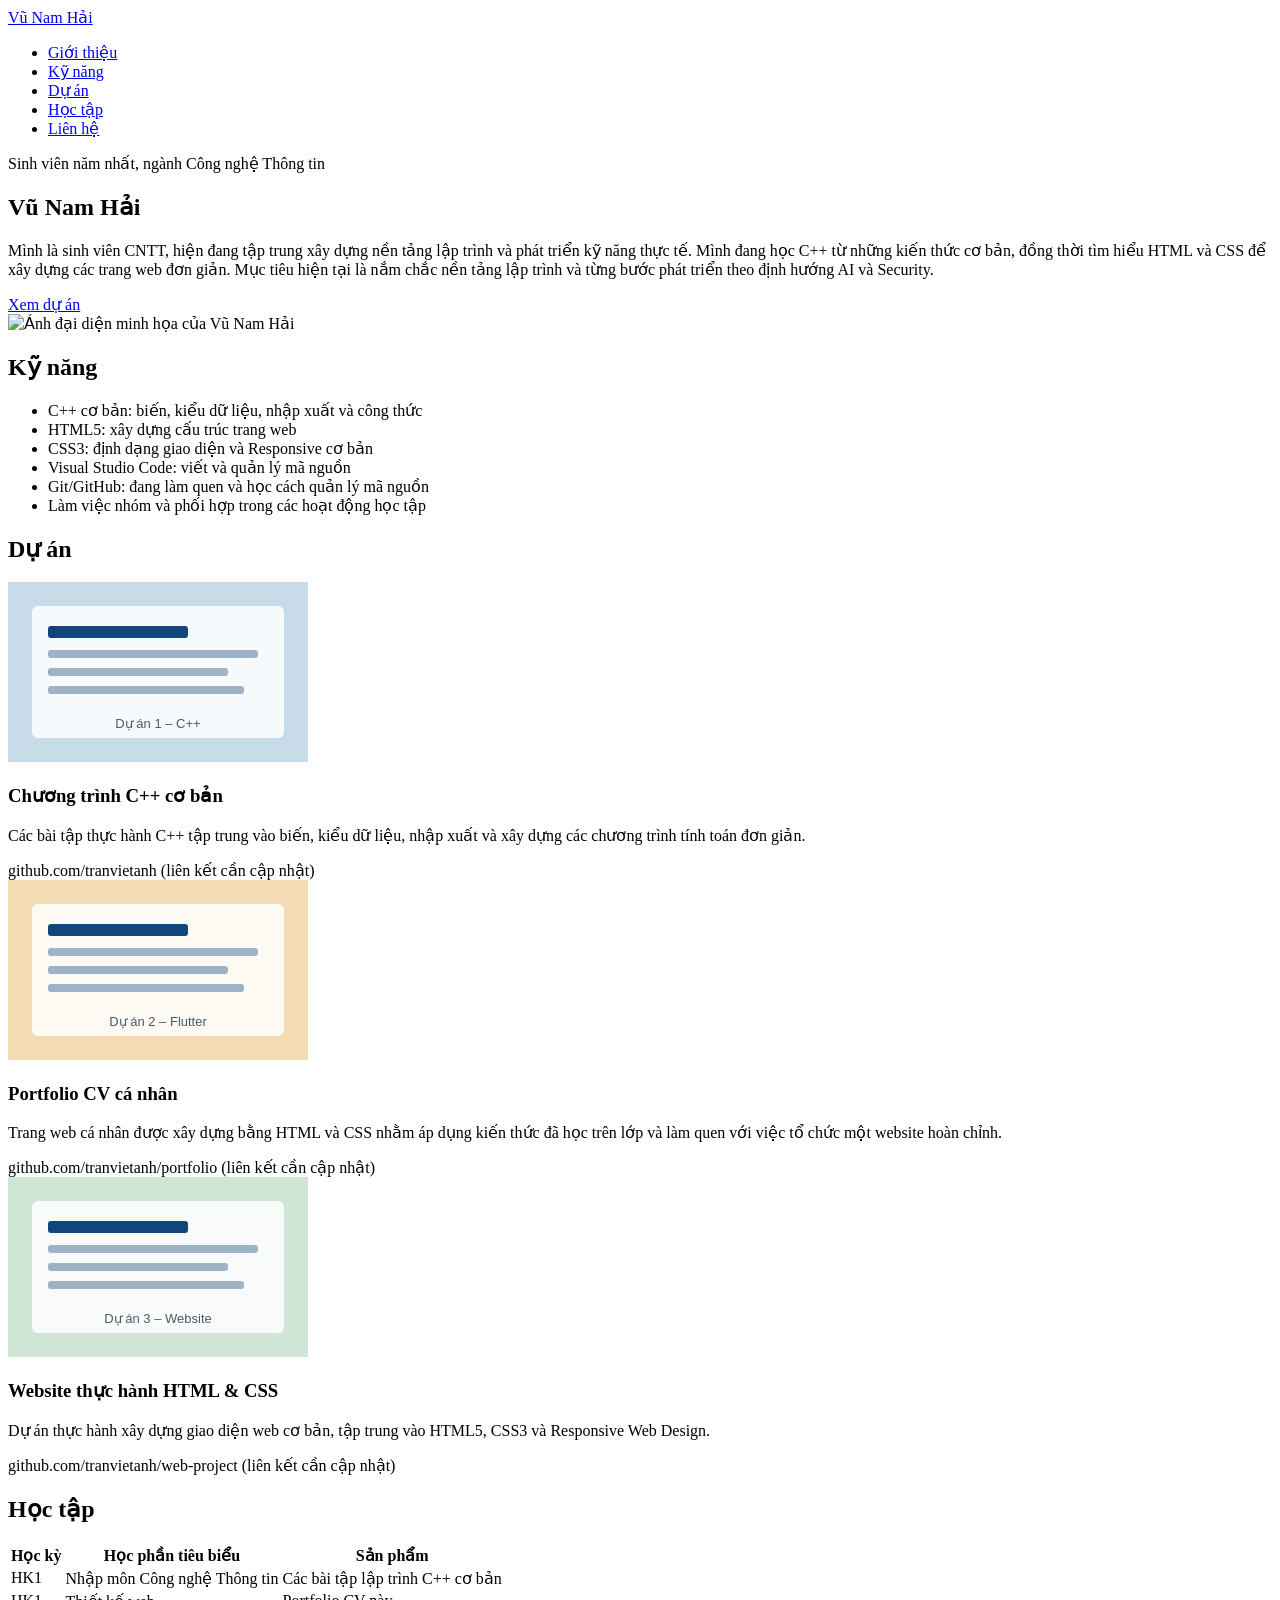
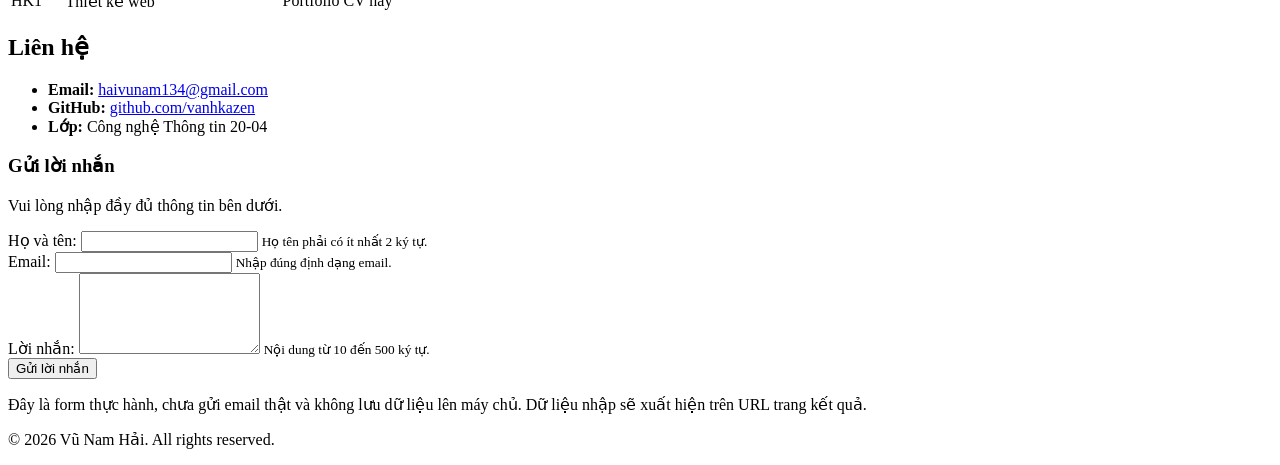
==== index.html @ a6e7770d "Add files via upload" ====
<!doctype html>
<html lang="vi">

<head>
  <meta charset="UTF-8" />
  <meta name="viewport" content="width=device-width, initial-scale=1.0" />
  <title>Vũ Nam Hải - Portfolio CV</title>
  <link rel="preconnect" href="https://fonts.googleapis.com" />
  <link rel="stylesheet" href="https://fonts.googleapis.com/css2?family=Inter:wght@400;500;600;700&display=swap" />
  <link rel="stylesheet" href="D:\CNTT20-04\portfolio\css\style.css" />
</head>

<body>
  <header class="site-header">
    <div class="container">
      <a class="logo" href="#gioi-thieu">Vũ Nam Hải</a>
      <nav aria-label="Menu chính">
        <ul class="menu">
          <li><a href="#gioi-thieu">Giới thiệu</a></li>
          <li><a href="#ky-nang">Kỹ năng</a></li>
          <li><a href="#du-an">Dự án</a></li>
          <li><a href="#hoc-tap">Học tập</a></li>
          <li><a href="#lien-he">Liên hệ</a></li>
        </ul>
      </nav>
    </div>
  </header>

  <main id="noi-dung">
    <section id="gioi-thieu" class="hero">
      <div class="container hero-inner">
        <div class="hero-text">
          <p class="hero-role">
            Sinh viên năm nhất, ngành Công nghệ Thông tin
          </p>

          <h1>Vũ Nam Hải</h1>

          <p>
            Mình là sinh viên CNTT, hiện đang tập trung xây dựng nền tảng lập
            trình và phát triển kỹ năng thực tế. Mình đang học C++ từ những
            kiến thức cơ bản, đồng thời tìm hiểu HTML và CSS để xây dựng các
            trang web đơn giản. Mục tiêu hiện tại là nắm chắc nền tảng lập
            trình và từng bước phát triển theo định hướng AI và Security.
          </p>

          <a class="button" href="#du-an">Xem dự án</a>
        </div>

        <img class="avatar" src="ronaldo-qua-bong-vang-vi-dai-nhat-moi-thoi-dai (1).webp"
          alt="Ảnh đại diện minh họa của Vũ Nam Hải" />
      </div>
    </section>

    <section id="ky-nang" class="section">
      <div class="container">
        <h2>Kỹ năng</h2>

        <ul class="skills">
          <li>C++ cơ bản: biến, kiểu dữ liệu, nhập xuất và công thức</li>
          <li>HTML5: xây dựng cấu trúc trang web</li>
          <li>CSS3: định dạng giao diện và Responsive cơ bản</li>
          <li>Visual Studio Code: viết và quản lý mã nguồn</li>
          <li>Git/GitHub: đang làm quen và học cách quản lý mã nguồn</li>
          <li>Làm việc nhóm và phối hợp trong các hoạt động học tập</li>
        </ul>
      </div>
    </section>

    <section id="du-an" class="section section-alt">
      <div class="container">
        <h2>Dự án</h2>

        <div class="projects">
          <article class="card">
            <img src="assets/du-an-1.svg" alt="Giao diện dòng lệnh của chương trình C++" />

            <h3>Chương trình C++ cơ bản</h3>

            <p>
              Các bài tập thực hành C++ tập trung vào biến, kiểu dữ liệu, nhập
              xuất và xây dựng các chương trình tính toán đơn giản.
            </p>

            <span class="pending-link">
              github.com/tranvietanh (liên kết cần cập nhật)
            </span>
          </article>

          <article class="card">
            <img src="assets/du-an-2.svg" alt="Giao diện trang web cá nhân" />

            <h3>Portfolio CV cá nhân</h3>

            <p>
              Trang web cá nhân được xây dựng bằng HTML và CSS nhằm áp dụng
              kiến thức đã học trên lớp và làm quen với việc tổ chức một
              website hoàn chỉnh.
            </p>

            <span class="pending-link">
              github.com/tranvietanh/portfolio (liên kết cần cập nhật)
            </span>
          </article>

          <article class="card">
            <img src="assets/du-an-3.svg" alt="Trang web thực hành HTML và CSS" />

            <h3>Website thực hành HTML & CSS</h3>

            <p>
              Dự án thực hành xây dựng giao diện web cơ bản, tập trung vào
              HTML5, CSS3 và Responsive Web Design.
            </p>

            <span class="pending-link">
              github.com/tranvietanh/web-project (liên kết cần cập nhật)
            </span>
          </article>
        </div>
      </div>
    </section>

    <section id="hoc-tap" class="section">
      <div class="container">
        <h2>Học tập</h2>

        <table class="study">
          <thead>
            <tr>
              <th>Học kỳ</th>
              <th>Học phần tiêu biểu</th>
              <th>Sản phẩm</th>
            </tr>
          </thead>

          <tbody>
            <tr>
              <td>HK1</td>
              <td>Nhập môn Công nghệ Thông tin</td>
              <td>Các bài tập lập trình C++ cơ bản</td>
            </tr>

            <tr>
              <td>HK1</td>
              <td>Thiết kế web</td>
              <td>Portfolio CV này</td>
            </tr>
          </tbody>
        </table>
      </div>
    </section>


    <section id="lien-he" class="section section-alt">
      <div class="container">
        <h2>Liên hệ</h2>

        <ul class="contact">
          <li>
            <strong>Email:</strong>
            <a href="mailto:haivunam134@gmail.com">
              haivunam134@gmail.com
            </a>
          </li>

          <li>
            <strong>GitHub:</strong>
            <a href="https://github.com/vanhkazen" target="_blank" rel="noopener noreferrer">
              github.com/vanhkazen
            </a>
          </li>

          <li>
            <strong>Lớp:</strong> Công nghệ Thông tin 20-04
          </li>
        </ul>

        <!-- Form liên hệ - Lab 5 -->
        <form action="ket-qua.html" method="get" class="contact-form">
          <h3>Gửi lời nhắn</h3>
          <p>Vui lòng nhập đầy đủ thông tin bên dưới.</p>

          <div class="form-group">
            <label for="fullname">Họ và tên:</label>
            <input type="text" id="fullname" name="fullname" minlength="2" required aria-describedby="fullname-help" />
            <small id="fullname-help">
              Họ tên phải có ít nhất 2 ký tự.
            </small>
          </div>

          <div class="form-group">
            <label for="email">Email:</label>
            <input type="email" id="email" name="email" required aria-describedby="email-help" />
            <small id="email-help">
              Nhập đúng định dạng email.
            </small>
          </div>

          <div class="form-group">
            <label for="message">Lời nhắn:</label>
            <textarea id="message" name="message" rows="5" minlength="10" maxlength="500" required
              aria-describedby="message-help"></textarea>
            <small id="message-help">
              Nội dung từ 10 đến 500 ký tự.
            </small>
          </div>

          <button type="submit" class="button">
            Gửi lời nhắn
          </button>

          <p class="form-note">
            Đây là form thực hành, chưa gửi email thật
            và không lưu dữ liệu lên máy chủ.
            Dữ liệu nhập sẽ xuất hiện trên URL trang kết quả.
          </p>
        </form>
      </div>
    </section>

  </main>

  <footer class="site-footer">
    <div class="container">
      <p>© 2026 Vũ Nam Hải. All rights reserved.</p>
    </div>
  </footer>
</body>

</html>
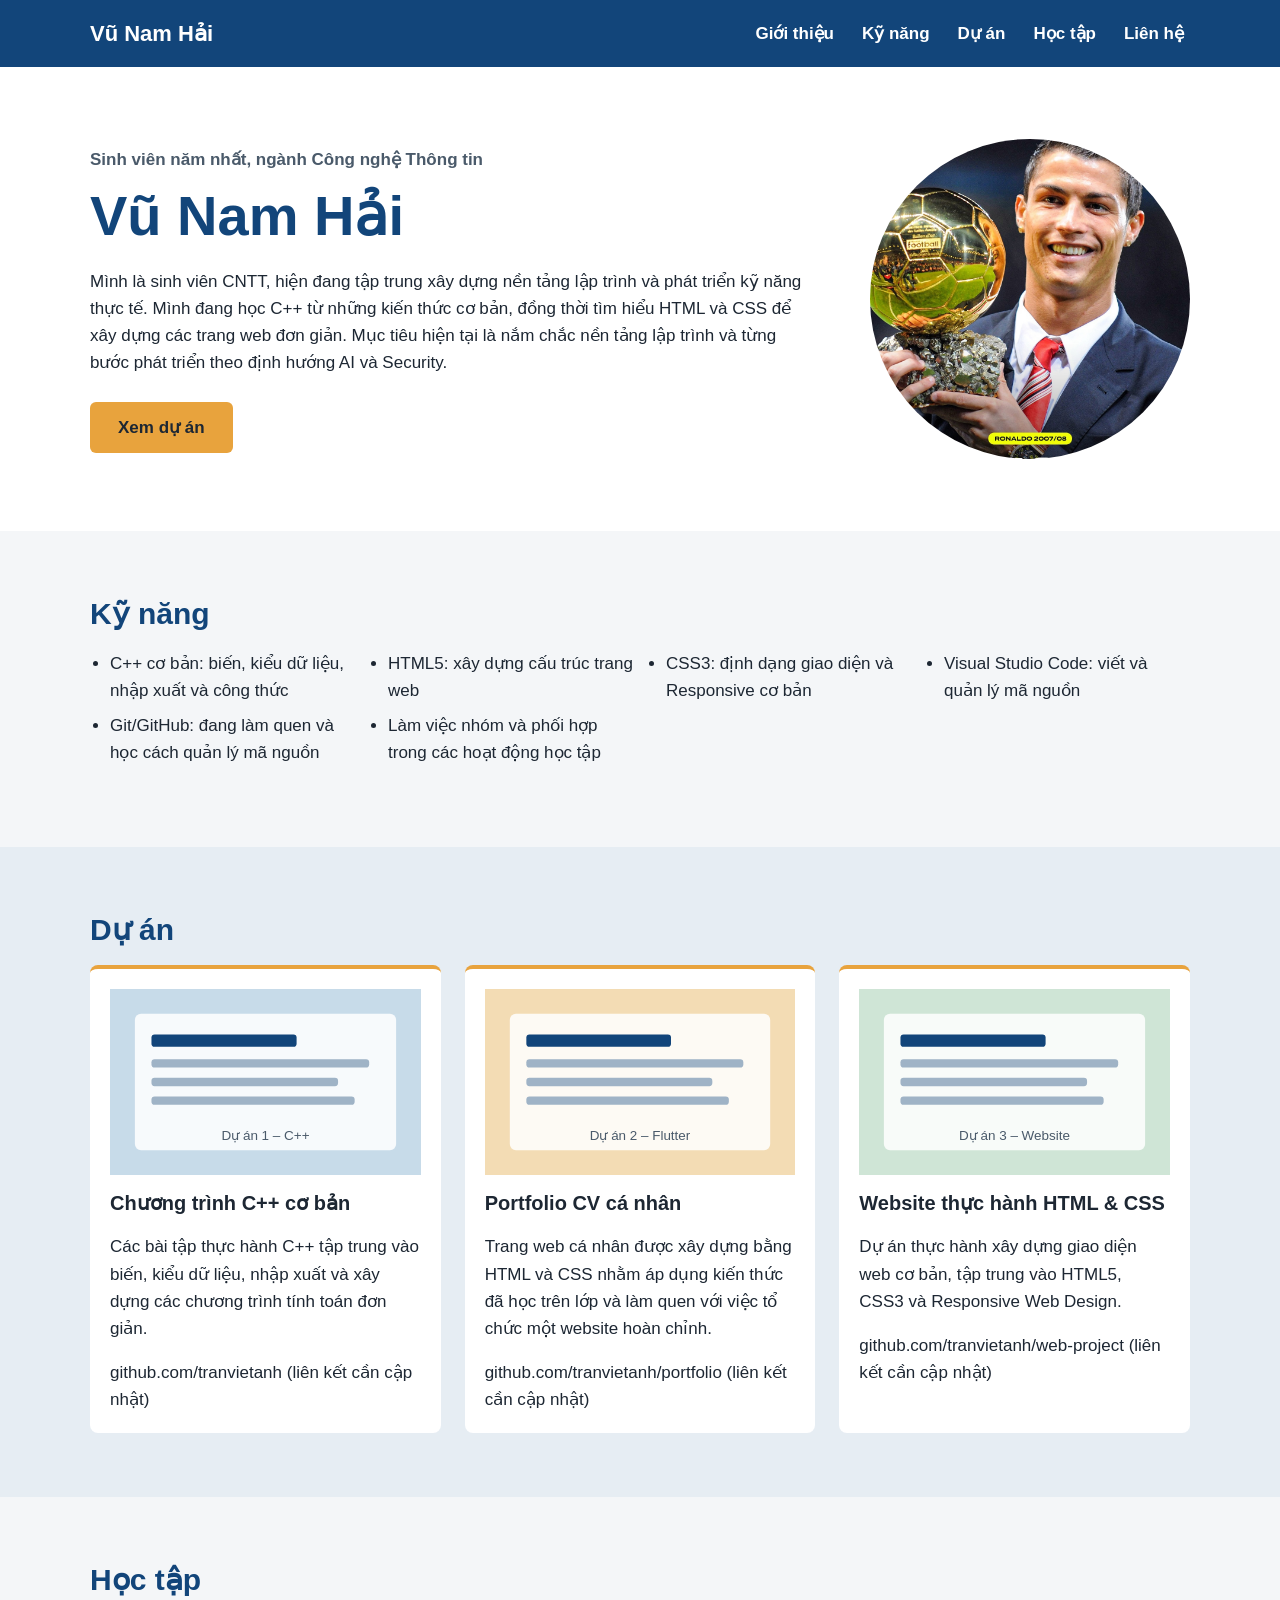
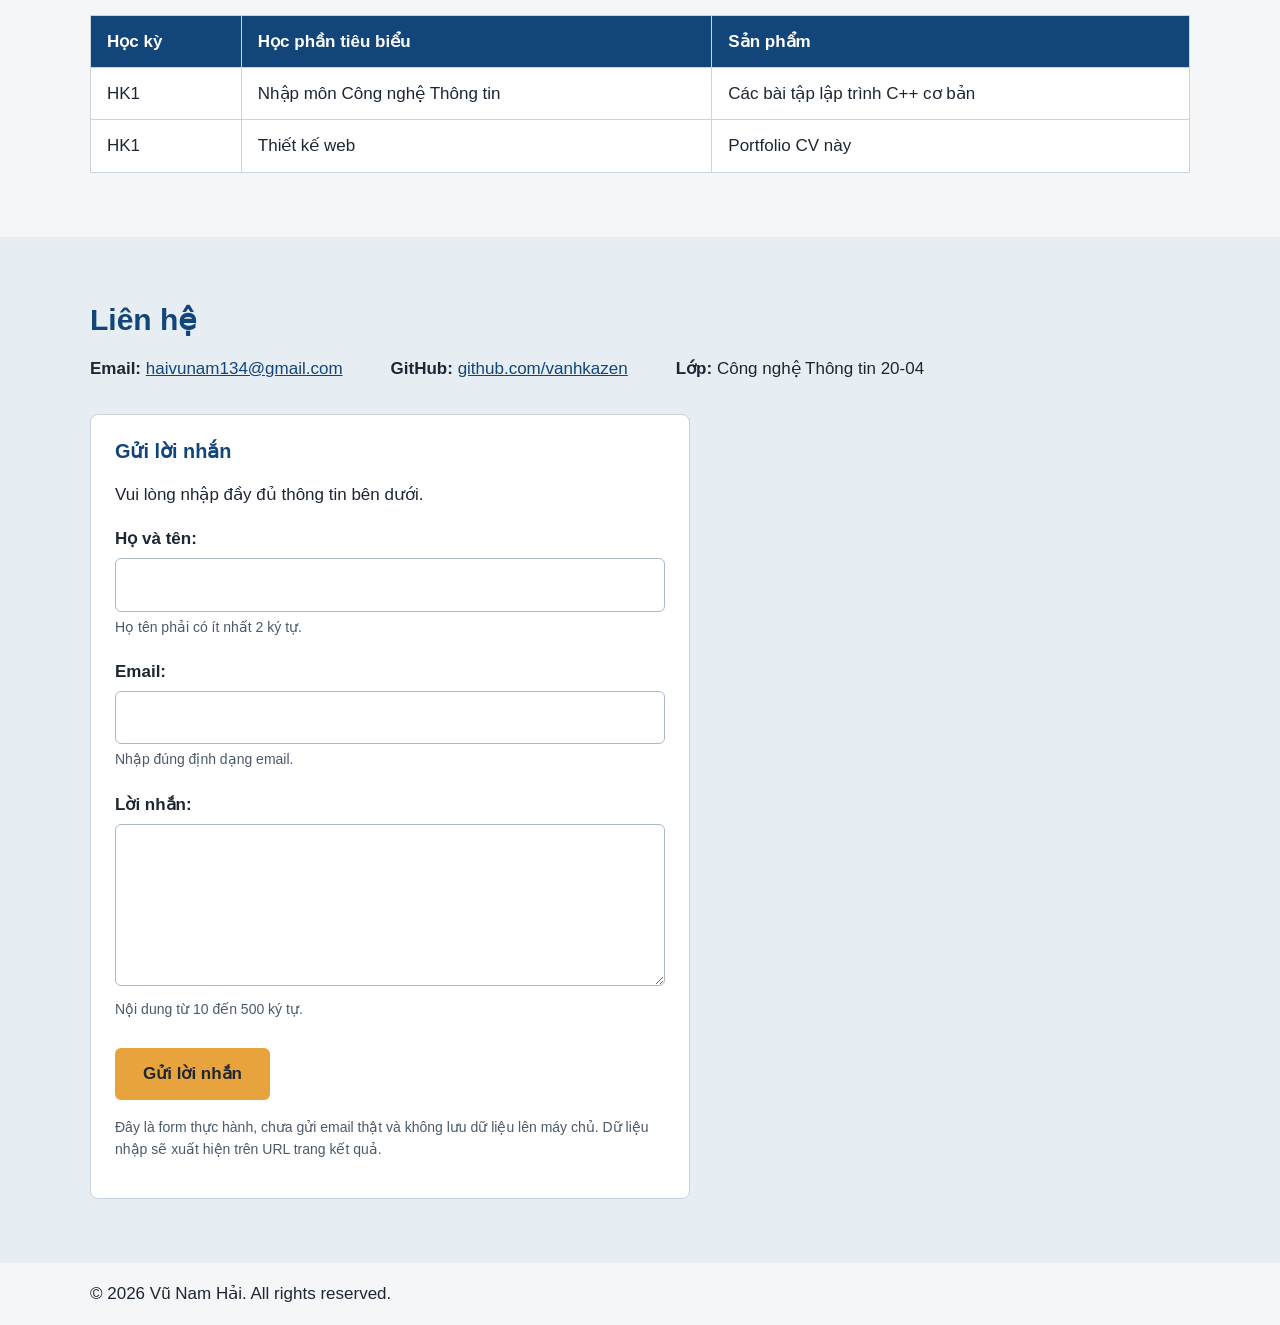
==== commit 96aa4795: "Add files via upload" ====
--- a/index.html
+++ b/index.html
@@ -7,7 +7,8 @@
   <title>Vũ Nam Hải - Portfolio CV</title>
   <link rel="preconnect" href="https://fonts.googleapis.com" />
   <link rel="stylesheet" href="https://fonts.googleapis.com/css2?family=Inter:wght@400;500;600;700&display=swap" />
-  <link rel="stylesheet" href="D:\CNTT20-04\portfolio\css\style.css" />
+ <link rel="stylesheet" href="css/style.css" />
+
 </head>
 
 <body>
@@ -47,8 +48,9 @@
           <a class="button" href="#du-an">Xem dự án</a>
         </div>
 
-        <img class="avatar" src="ronaldo-qua-bong-vang-vi-dai-nhat-moi-thoi-dai (1).webp"
-          alt="Ảnh đại diện minh họa của Vũ Nam Hải" />
+        <img class="avatar" src="assets/ronaldo-qua-bong-vang-vi-dai-nhat-moi-thoi-dai (1).webp"
+     alt="Ảnh đại diện minh họa của Vũ Nam Hải" />
+
       </div>
     </section>
 
--- a/css/style.css
+++ b/css/style.css
@@ -0,0 +1,407 @@
+﻿
+/* PORTFOLIO V5 - TRAN VIET ANH
+   Nang cap tu CSS cu theo yeu cau Lab 5
+*/
+*,
+*::before,
+*::after {
+  box-sizing: border-box;
+}
+
+html {
+  scroll-behavior: smooth;
+}
+
+body {
+  width: 100%;
+  min-width: 0;
+  margin: 0;
+  font-family: "Inter", "Segoe UI", Arial, sans-serif;
+  font-size: 1.0625rem;
+  line-height: 1.6;
+  color: #1d2733;
+  background: #f4f6f8;
+}
+
+h1,
+h2,
+h3 {
+  line-height: 1.25;
+  margin: 0 0 1rem;
+}
+
+h2 {
+  font-size: 1.875rem;
+  color: #12457a;
+}
+
+a {
+  color: #12457a;
+}
+
+a:focus-visible,
+button:focus-visible,
+input:focus-visible,
+textarea:focus-visible {
+  outline: 0.1875rem solid #e8a33d;
+  outline-offset: 0.1875rem;
+}
+
+.container {
+  width: 100%;
+  max-width: 1148px;
+  margin: 0 auto;
+  padding: 0 1.5rem;
+}
+
+.section {
+  padding: 4rem 0;
+}
+
+.section-alt {
+  background: #e6edf3;
+}
+
+.site-header {
+  background: #12457a;
+  padding: 1rem 0;
+}
+
+.site-header .container {
+  display: flex;
+  justify-content: space-between;
+  align-items: center;
+  flex-wrap: wrap;
+  gap: 1rem;
+}
+
+.logo {
+  color: #ffffff;
+  font-size: 1.375rem;
+  font-weight: 700;
+  text-decoration: none;
+}
+
+.menu {
+  display: flex;
+  gap: 0 1rem;
+  list-style: none;
+  flex-wrap: wrap;
+  margin: 0;
+  padding: 0;
+  white-space: nowrap;
+}
+
+.menu a {
+  display: inline-block;
+  color: #ffffff;
+  text-decoration: none;
+  font-weight: 600;
+  padding: 0.25rem 0.375rem;
+  border-radius: 0.25rem;
+  transition: background-color 180ms ease;
+}
+
+.menu a:hover {
+  background-color: #28639b;
+  text-decoration: underline;
+}
+
+.hero {
+  background: #ffffff;
+  padding: 4.5rem 0;
+}
+
+.hero-inner {
+  display: flex;
+  align-items: center;
+  gap: 4rem;
+  flex-wrap: wrap;
+}
+
+.hero-text {
+  flex: 1;
+  min-width: 0;
+}
+
+.hero-role {
+  color: #4a5a6a;
+  font-weight: 600;
+  margin: 0 0 0.5rem;
+}
+
+.hero h1 {
+  font-size: 3.5rem;
+  color: #12457a;
+}
+
+.button {
+  display: inline-block;
+  margin-top: 0.5rem;
+  padding: 0.75rem 1.75rem;
+  background: #e8a33d;
+  color: #1d2733;
+  font: inherit;
+  font-weight: 700;
+  text-decoration: none;
+  border: none;
+  border-radius: 0.375rem;
+  cursor: pointer;
+  transition: background-color 180ms ease,
+              transform 180ms ease;
+}
+
+.button:hover {
+  background: #f4ba63;
+  color: #1d2733;
+}
+
+.button:active {
+  transform: translateY(0.0625rem);
+}
+
+.img {
+  max-width: 100%;
+  height: auto;
+}
+
+.avatar {
+  width: 20rem;
+  height: 20rem;
+  max-width: 100%;
+  border-radius: 50%;
+  object-fit: cover;
+}
+
+.skills {
+  display: grid;
+  grid-template-columns: repeat(auto-fit, minmax(13.75rem, 1fr));
+  gap: 0.5rem 2rem;
+  padding-left: 1.25rem;
+}
+
+.projects {
+  display: grid;
+  grid-template-columns: repeat(auto-fit, minmax(15.625rem, 1fr));
+  gap: 1.5rem;
+}
+
+.card {
+  background: #ffffff;
+  padding: 1.25rem;
+  border-radius: 0.5rem;
+  border-top: 0.25rem solid #e8a33d;
+  transition: transform 180ms ease,
+              box-shadow 180ms ease;
+}
+
+.card:hover,
+.card:focus-within {
+  transform: translateY(-0.25rem);
+  box-shadow: 0 0.375rem 1rem rgba(0, 0, 0, 0.12);
+}
+
+.card a {
+  overflow-wrap: anywhere;
+}
+
+.card img {
+  width: 100%;
+  max-width: 100%;
+  height: auto;
+  display: block;
+  margin-bottom: 1rem;
+}
+
+.card h3 {
+  font-size: 1.25rem;
+}
+
+.study {
+  width: 100%;
+  border-collapse: collapse;
+  background: #ffffff;
+}
+
+.study th,
+.study td {
+  padding: 0.75rem 1rem;
+  border: 0.0625rem solid #c9d4de;
+  text-align: left;
+}
+
+.study th {
+  background: #12457a;
+  color: #ffffff;
+}
+
+.contact {
+  display: flex;
+  gap: 3rem;
+  list-style: none;
+  padding: 0;
+  flex-wrap: wrap;
+}
+
+.contact-form {
+  max-width: 37.5rem;
+  margin-top: 2rem;
+  padding: 1.5rem;
+  background: #ffffff;
+  border: 0.0625rem solid #c9d4de;
+  border-radius: 0.5rem;
+}
+
+.contact-form h3 {
+  color: #12457a;
+}
+
+.form-group {
+  margin-bottom: 1.25rem;
+}
+
+.form-group label {
+  display: block;
+  margin-bottom: 0.375rem;
+  font-weight: 600;
+}
+
+.form-group input,
+.form-group textarea {
+  width: 100%;
+  min-width: 0;
+  box-sizing: border-box;
+  padding: 0.75rem;
+  border: 0.0625rem solid #a9b9c7;
+  border-radius: 0.375rem;
+  font: inherit;
+  background: #ffffff;
+  color: #1d2733;
+}
+
+.form-group textarea {
+  resize: vertical;
+}
+
+.form-group input:focus-visible,
+.form-group textarea:focus-visible {
+  border-color: #12457a;
+  outline: 0.1875rem solid #e8a33d;
+  outline-offset: 0.1875rem;
+}
+
+.form-group input:focus:invalid:not(:placeholder-shown),
+.form-group textarea:focus:invalid:not(:placeholder-shown) {
+  border-color: #b34343;
+}
+
+.form-group small {
+  display: block;
+  margin-top: 0.25rem;
+  color: #4a5a6a;
+  font-size: 0.875rem;
+}
+
+.form-note {
+  margin-top: 1rem;
+  font-size: 0.875rem;
+  color: #4a5a6a;
+}
+
+.site-footer .container {
+  display: flex;
+  justify-content: space-between;
+  align-items: center;
+  flex-wrap: wrap;
+  gap: 1rem;
+}
+
+@media (max-width: 768px) {
+  .section {
+    padding: 3rem 0;
+  }
+
+  .hero {
+    padding: 3.5rem 0;
+  }
+
+  .hero-inner {
+    gap: 2.5rem;
+  }
+
+  .hero h1 {
+    font-size: 2.75rem;
+  }
+
+  .avatar {
+    width: 16.25rem;
+    height: 16.25rem;
+  }
+
+  .menu {
+    gap: 1.25rem;
+  }
+
+  .study th,
+  .study td {
+    padding: 0.625rem 0.75rem;
+  }
+}
+
+@media (max-width: 480px) {
+  body {
+    font-size: 1rem;
+  }
+
+  .container {
+    padding: 0 1rem;
+  }
+
+  .site-header .container {
+    flex-direction: column;
+    align-items: flex-start;
+  }
+
+  .menu {
+    flex-wrap: wrap;
+    gap: 0.75rem 1.25rem;
+    white-space: normal;
+  }
+
+  .hero-inner {
+    flex-direction: column;
+    align-items: center;
+    text-align: center;
+    gap: 2rem;
+  }
+
+  .hero h1 {
+    font-size: 2.25rem;
+  }
+
+  .avatar {
+    width: 13.75rem;
+    height: 13.75rem;
+  }
+
+  .button {
+    padding: 0.625rem 1.375rem;
+  }
+
+  .section {
+    padding: 2.5rem 0;
+  }
+
+  h2 {
+    font-size: 1.625rem;
+  }
+
+  .contact {
+    flex-direction: column;
+    gap: 0.75rem;
+  }
+
+  .contact-form {
+    padding: 1rem;
+  }
+}
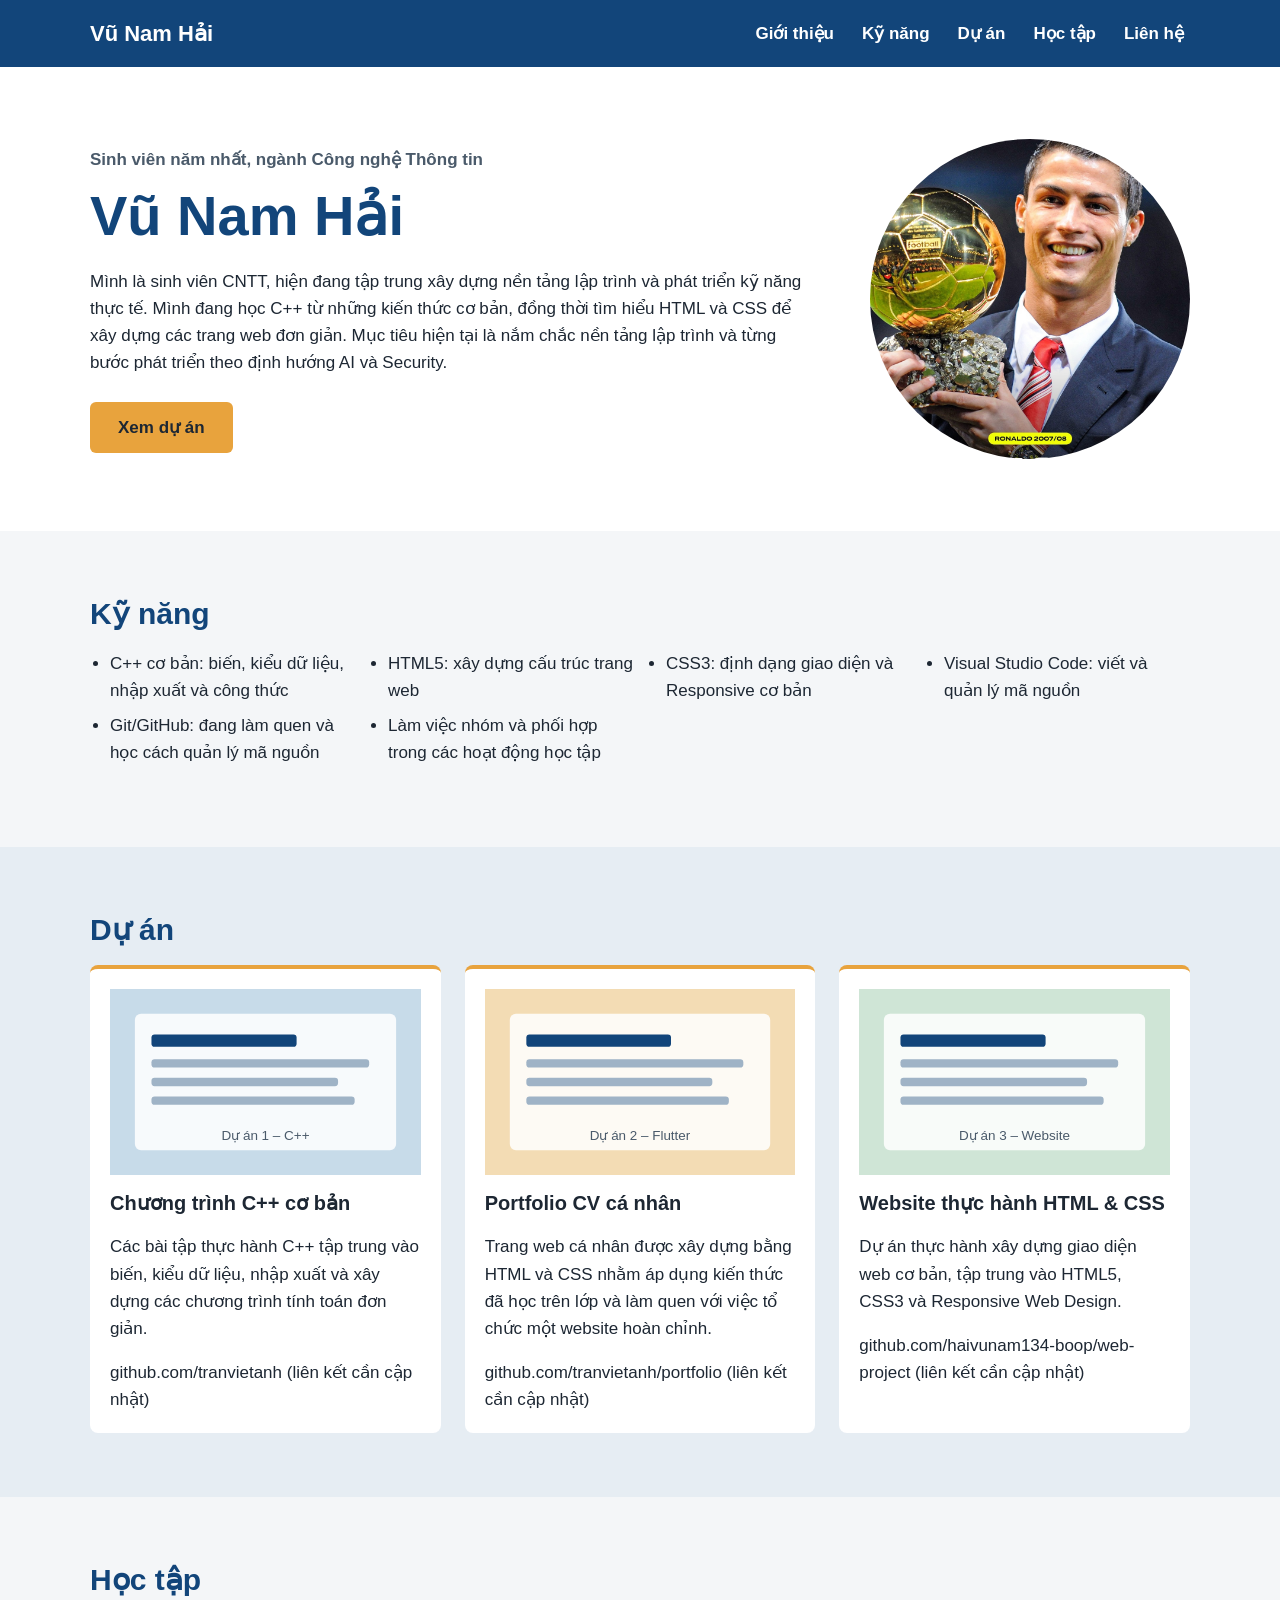
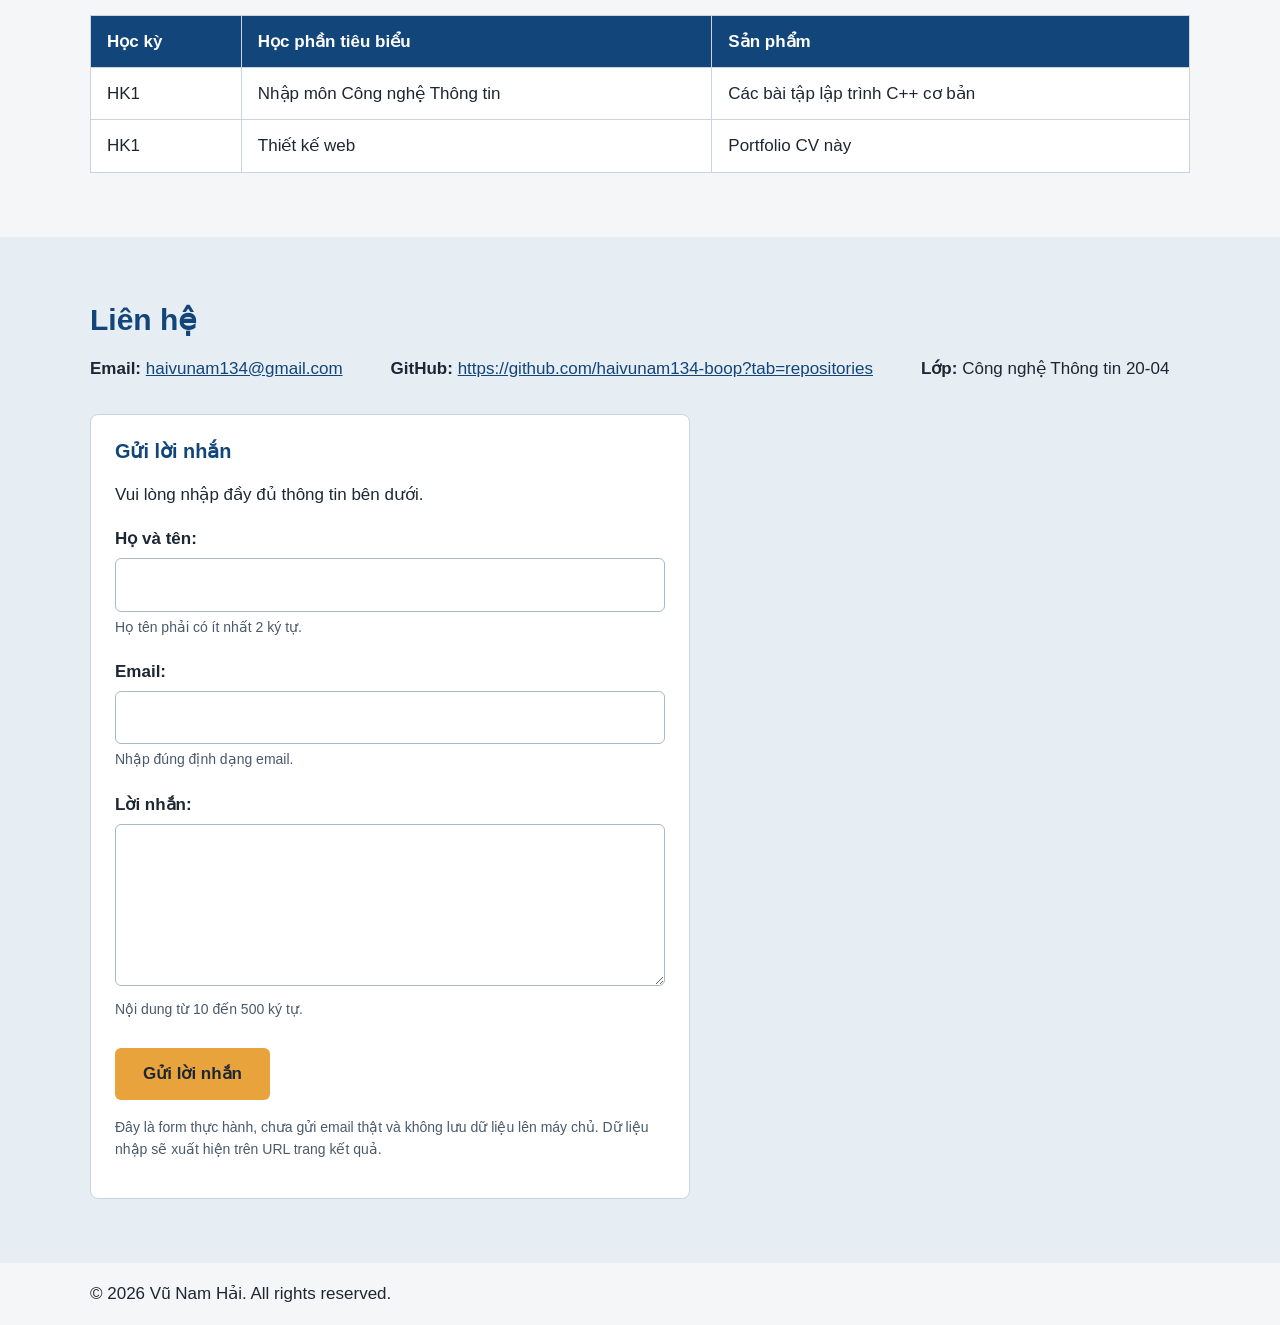
==== commit f42072bf: "Fix HTML formatting and structure" ====
--- a/index.html
+++ b/index.html
@@ -116,7 +116,7 @@
             </p>
 
             <span class="pending-link">
-              github.com/tranvietanh/web-project (liên kết cần cập nhật)
+              github.com/haivunam134-boop/web-project (liên kết cần cập nhật)
             </span>
           </article>
         </div>
@@ -168,8 +168,8 @@
 
           <li>
             <strong>GitHub:</strong>
-            <a href="https://github.com/vanhkazen" target="_blank" rel="noopener noreferrer">
-              github.com/vanhkazen
+            <a href="https://github.com/haivunam134-boop?tab=repositories" target="_blank" rel="noopener noreferrer">
+              https://github.com/haivunam134-boop?tab=repositories
             </a>
           </li>
 
@@ -230,4 +230,4 @@
   </footer>
 </body>
 
-</html>+</html>
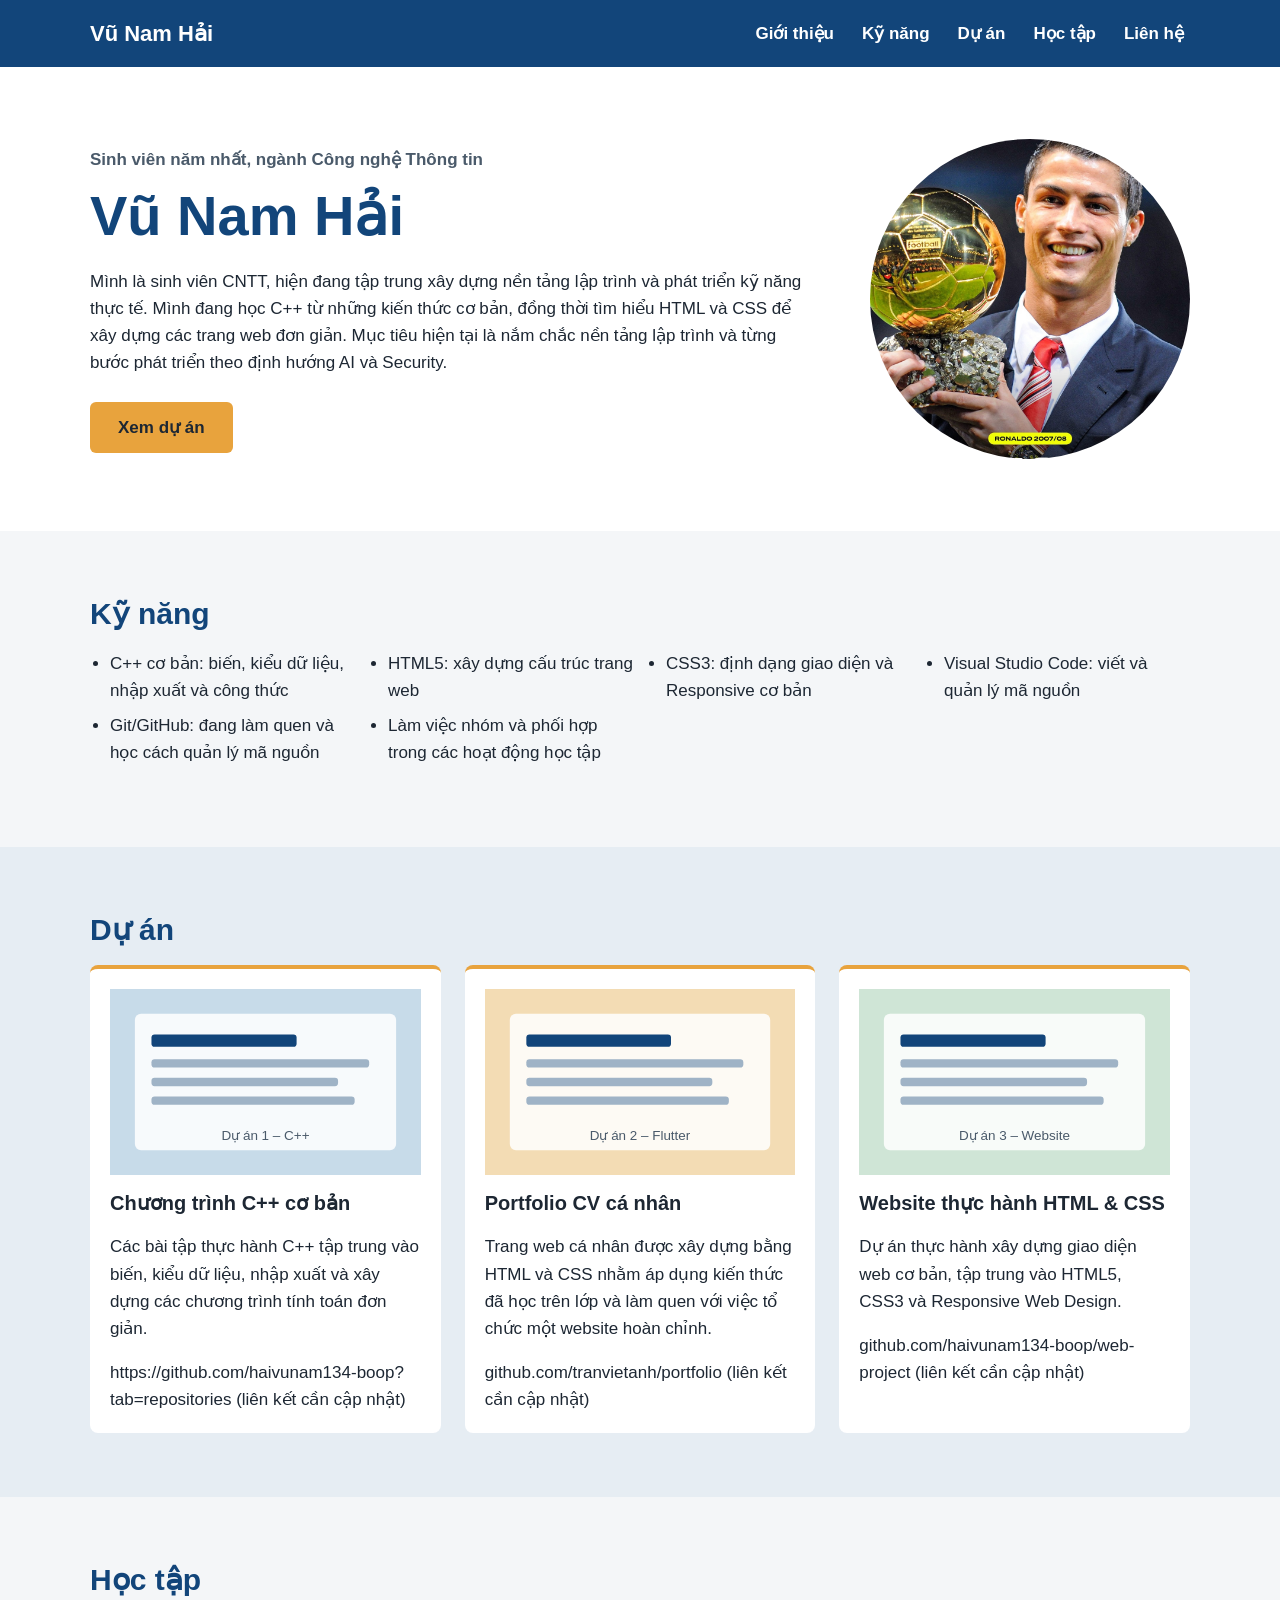
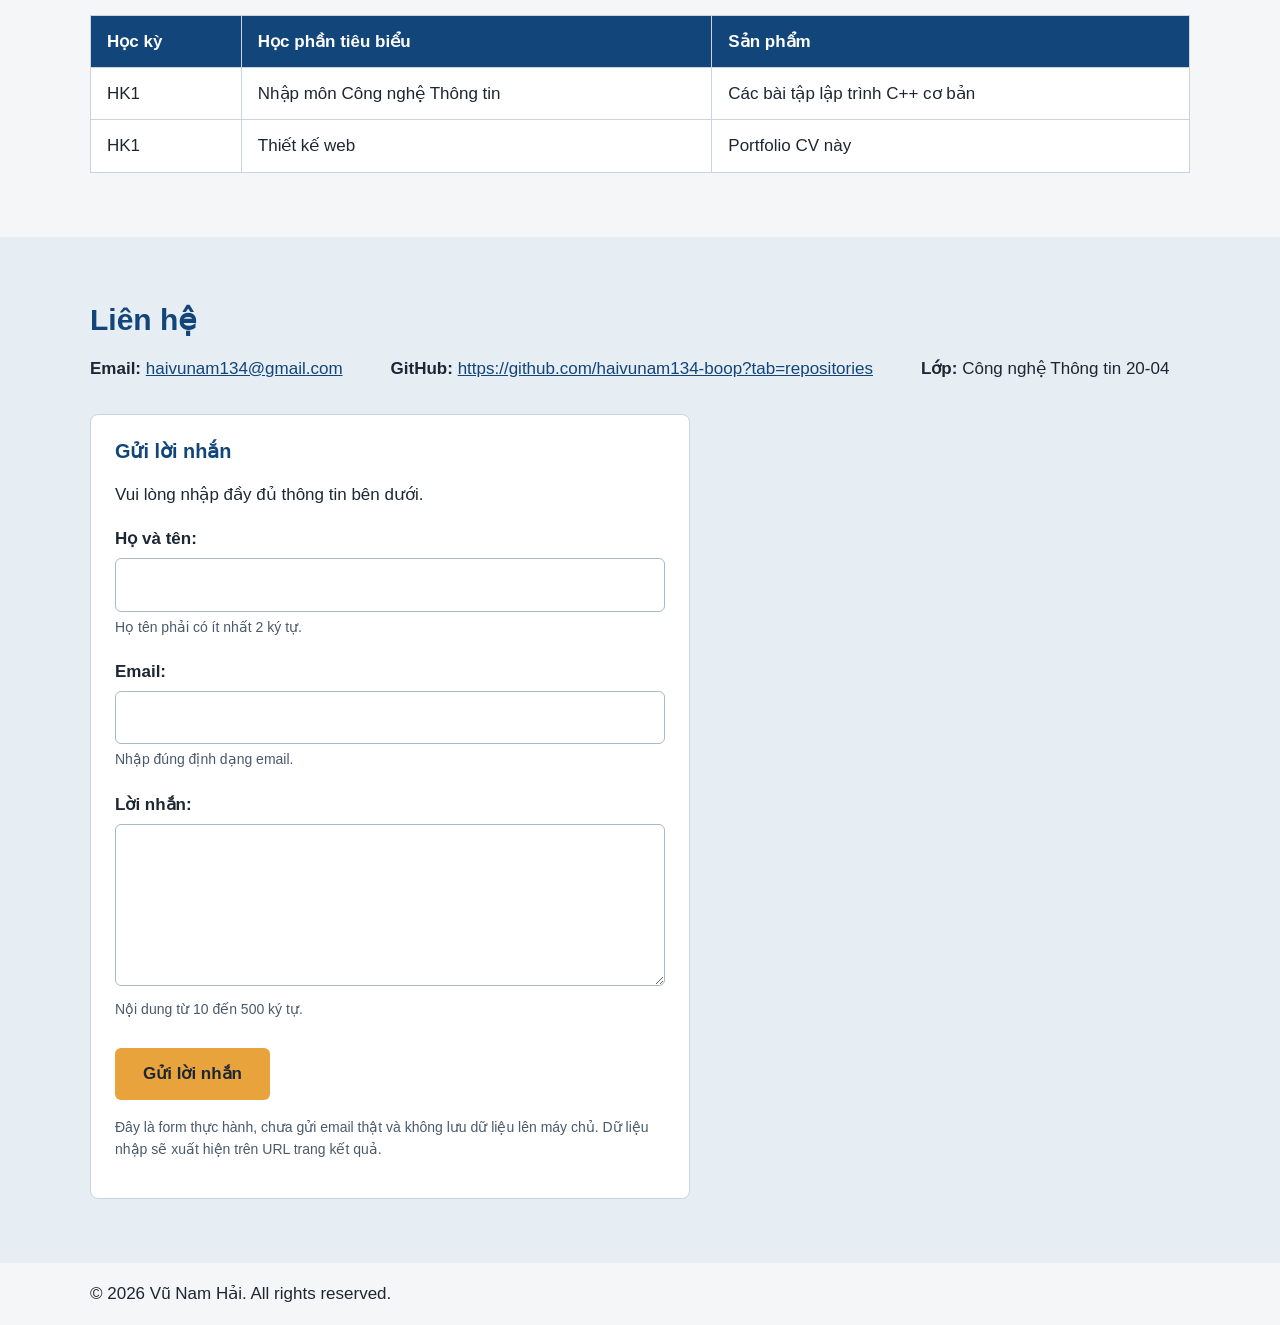
==== commit 74c7a745: "Update index.html" ====
--- a/index.html
+++ b/index.html
@@ -85,7 +85,7 @@
             </p>
 
             <span class="pending-link">
-              github.com/tranvietanh (liên kết cần cập nhật)
+              https://github.com/haivunam134-boop?tab=repositories (liên kết cần cập nhật)
             </span>
           </article>
 
